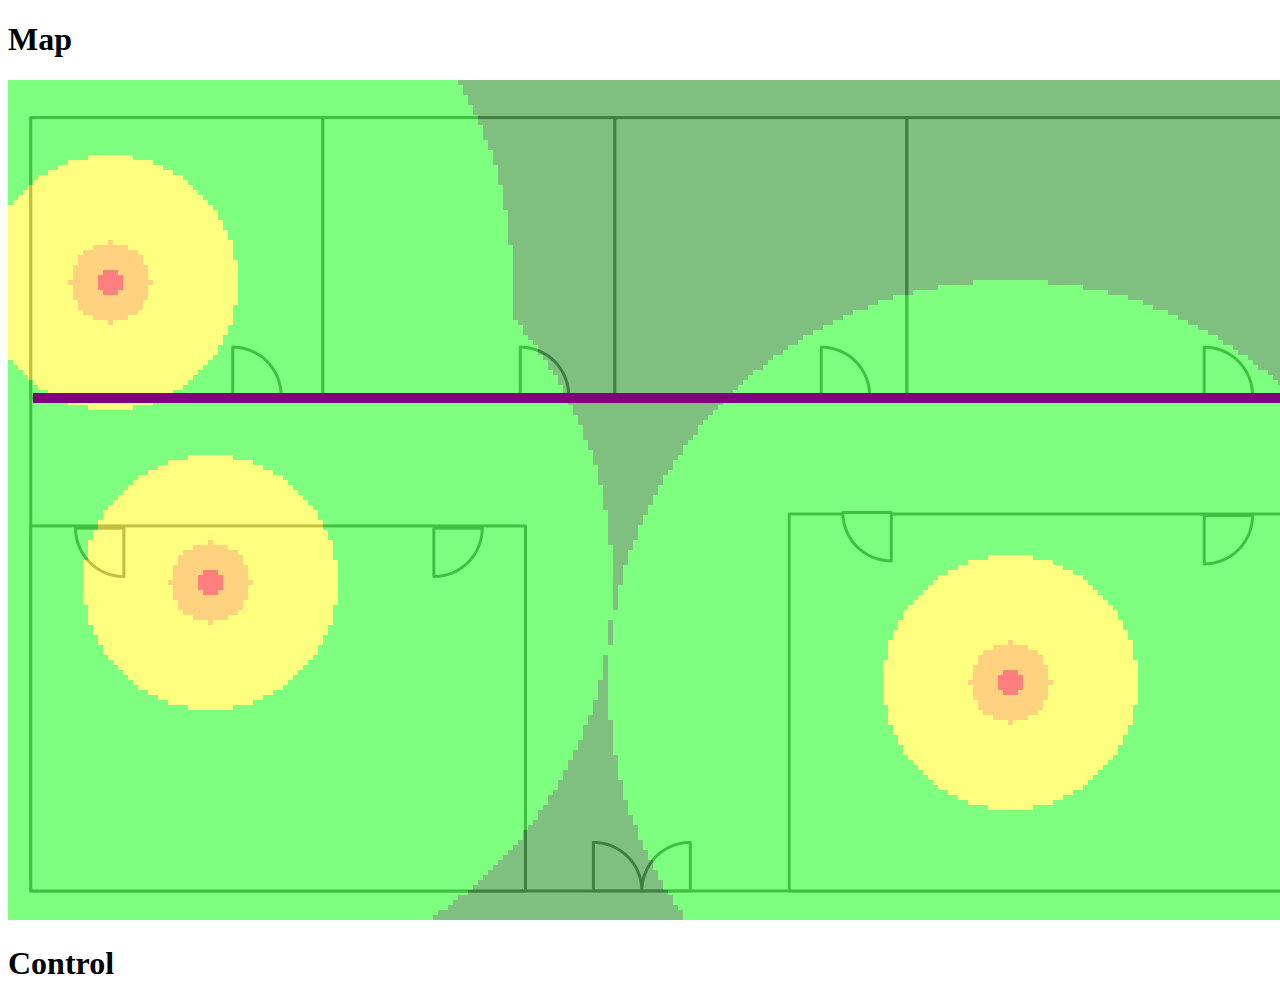
==== dottester/index.html @ 30c7c129 "init" ====
<!DOCTYPE html>
<html lang="jp">

<head>
    <meta charset="utf-8">
    <meta name="viewport" content="width=device-width, initial-scale=1">
    <link href="https://cdn.jsdelivr.net/npm/bootstrap@5.2.0-beta1/dist/css/bootstrap.min.css" rel="stylesheet" integrity="sha384-0evHe/X+R7YkIZDRvuzKMRqM+OrBnVFBL6DOitfPri4tjfHxaWutUpFmBp4vmVor" crossorigin="anonymous">
</head>

<body>
    <style type="text/css" media="screen">
    </style>

    <h1>Map</h1>
    <canvas id="canvas-map" width="1324" height="840"></canvas>
    <h1>Control</h1>

    <script src="https://cdn.jsdelivr.net/npm/bootstrap@5.2.0-beta1/dist/js/bootstrap.bundle.min.js" integrity="sha384-pprn3073KE6tl6bjs2QrFaJGz5/SUsLqktiwsUTF55Jfv3qYSDhgCecCxMW52nD2" crossorigin="anonymous"></script>
    <script src="https://ajax.googleapis.com/ajax/libs/jquery/3.6.0/jquery.min.js"></script>
    <script type="text/javascript" charset="utf-8">
        var canvas = document.getElementById("canvas-map");
        _ctx = canvas.getContext("2d");
        var backgroundImage = new Image();
        backgroundImage.src = "map.png";

        var frequency = 5120 * 1000 * 1000;
        var apPosList = [
            {x: 100, y: 200},
            {x: 200, y: 500},
            {x: 1000, y: 600},
        ];

        var obstaclesList =[
            {start: [25, 318], end: [1275, 318], attenuation: 3, material: "wood"}
        ];

        var selectedLengthPXOnImage = 1300;
        var selectedLengthMeter = 60;
        var px2meter = selectedLengthMeter / selectedLengthPXOnImage; // [m/px]

        var defaultAPdBPower = 17.0;

        function initMatrix(xlim, ylim) {
            var matrix = new Array(ylim);
            for (y = 0; y < ylim; y++) {
                matrix[y] = new Array(xlim);
            }
            for (y = 0; y < matrix.length; y++) {
                for (x = 0; x < matrix[y].length; x++) {
                    matrix[y][x] = null
                }
            }
            return matrix
        }

        function updateMatrixWithAP(matrix, dBPower, apAtX, apAtY, px2meter, freqHz) {
            /* calculate */
            xbox = parseInt(apAtX/5)
            ybox = parseInt(apAtY/5)
            xboxcenter = xbox * 5 + 5/2
            yboxcenter = ybox * 5 + 5/2
            matrix[ybox][xbox] = dBPower;
            matrix[parseInt(apAtY/5)][parseInt(apAtX/5)] = dBPower;

            for (y = 0; y < matrix.length; y++) {
                for (x = 0; x < matrix[y].length; x++) {
                    xPos = x * 5 + 5/2;
                    yPos = y * 5 + 5/2;
                    distM = Math.sqrt( Math.pow(Math.abs(xPos - xboxcenter) * px2meter, 2) + Math.pow(Math.abs(yPos - yboxcenter) * px2meter, 2))

                    dBPowerAtXY = dBPower - calcFreeSpaceLossdB(freqHz, distM)
                    //console.log(xPos, yPos, distM, dBPowerAtXY)
                    if (matrix[y][x] == null || matrix[y][x] < dBPowerAtXY) {
                        matrix[y][x] = dBPowerAtXY
                    }

                }
            }

            //iterativeUpdatedBPower(matrix, xbox, ybox, dBPower, px2meter, freqHz)

        }

        function iterativeUpdatedBPower(matrix, xBox, yBox, dBPower, px2meter, freqHz) {
            console.log("updateint adjaectt (%d, %d) power=%d (current=%d)", xBox, yBox, dBPower, matrix[yBox][xBox])
            console.log(matrix[yBox][xBox], dBPower)
            if (matrix[yBox][xBox] != null) {
                if (matrix[yBox][xBox] > dBPower) {
                    console.log("already highpower: OUT");
                    return;
                }
            }

            if (dBPower < dBPowerLimit) {
                console.log("power level too low");
                return;
            }

            matrix[yBox][xBox] = dBPower;

            xyLength = 5 * px2meter
            diagonalLength = 5 * Math.sqrt(2) * px2meter;
            xydBPower = dBPower - calcFreeSpaceLossdB(freqHz, xyLength)
            nondiagonaldBPower = dBPower - calcFreeSpaceLossdB(freqHz, diagonalLength)

            for (dY = -1; dY < 2; dY++) {
                for (dX = -1; dX < 2; dX++) {
                    if (dX == 0 && dY == 0) {
                        continue
                    }
                    console.log(dX, dY, xBox, yBox)
                    if (Math.abs(dY) == Math.abs(dX)) {
                        iterativeUpdatedBPower(matrix, xBox + dX, yBox + dY, nondiagonaldBPower, px2meter, freqHz)
                    } else  {
                        iterativeUpdatedBPower(matrix, xBox + dX, yBox + dY, xydBPower, px2meter, freqHz)
                    }
                }
            }


        }

        function dbm2mw(dbm) {
            return Math.pow(10, dbm / 10)
        }

        function mw2dbm(mw) {
            return 10 * Math.log10(mw)
        }

        function calcFreeSpaceLossdB(freqHz, distM) {
            speedOfLight = 299792458; // [m / s]
            waveLength = speedOfLight / freqHz;
            dB = 20 * Math.log10(4 * Math.PI * distM / waveLength)
            //los = Math.pow((4 * Math.PI * distM) / waveLength, 2);
            return dB
        }

        var dBPowerLimit = -96;
        var dBPower2colors = [
            [-15, "red"],
            [-25, "red"],
            [-35, "orange"],
            [-45, "yellow"],
            [-55, "lime"],
            [-65, "green"],
            [-75, "teal"],
            [-80, "blue"],
            [-85, "blue"],
            [-90, "navy"],
            [-96, "blue"],
        ];

        function calcColorForPower(dBPower) {
            if (dBPower == null) {
                return "none";
            }
            for (idx in dBPower2colors) {
                if (dBPower2colors[idx][0] < dBPower) {
                    return dBPower2colors[idx][1];
                }
            }

            return "none"
        }

        function drawXYinColor(xbox, ybox, color) {
            if (color == "none") {
                return;
            }
            x_0 = xbox * 5
            y_0 = ybox * 5

            _ctx.fillStyle=color
            _ctx.globalAlpha=0.5
            _ctx.fillRect(x_0, y_0, 5, 5)
            _ctx.globalAlpha=1.0
        }

        function drawMatrix(matrix) {
            //for (y in matrix) {
            for (y = 0; y < matrix.length; y++) {
                //for (x in matrix[y]) {
                for (x = 0; x < matrix[y].length; x++) {
                    dBPower = matrix[y][x];
                    color = calcColorForPower(dBPower)
                    //console.log(x, y, color)
                    drawXYinColor(x, y, color)

                }
            }

        }

        function drawObstacles(obstacles) {
            var canvas = document.getElementById("canvas-map");
            ctx = canvas.getContext("2d");
            for (idx in obstacles) {
                start = obstacles[idx].start
                end = obstacles[idx].end
                ctx.beginPath();
                ctx.moveTo(start[0], start[1]);
                ctx.lineTo(end[0], end[1]);
                ctx.strokeStyle = "purple"
                ctx.lineWidth=10;
                ctx.stroke();
            }

        }


        backgroundImage.onload=function() {
            _ctx.drawImage(backgroundImage, 0, 0);

            xLim = backgroundImage.width
            yLim = backgroundImage.height

            xLimBlock = parseInt(xLim / 5);
            yLimBlock = parseInt(yLim / 5)
            console.log(xLimBlock, yLimBlock);

            matrix = initMatrix(xLimBlock, yLimBlock);
            console.log("inited", matrix)

            // fill ap
            for (key in apPosList) {
                updateMatrixWithAP(matrix, defaultAPdBPower, apPosList[key].x, apPosList[key].y, px2meter, frequency)
            }

            drawMatrix(matrix)
            console.log("drawn", matrix);
            drawObstacles(obstaclesList);
        }

        function mapClick(e) {
            var mapOffset = $("#canvas-map").offset();
            mouseX = parseInt(e.clientX - mapOffset.left);
            mouseY = parseInt(e.clientY - mapOffset.top);
            console.log("clicked = ", mouseX, mouseY)
        }

        $("#canvas-map").click(function(e) { mapClick(e);});
    </script>
</body>

</html>
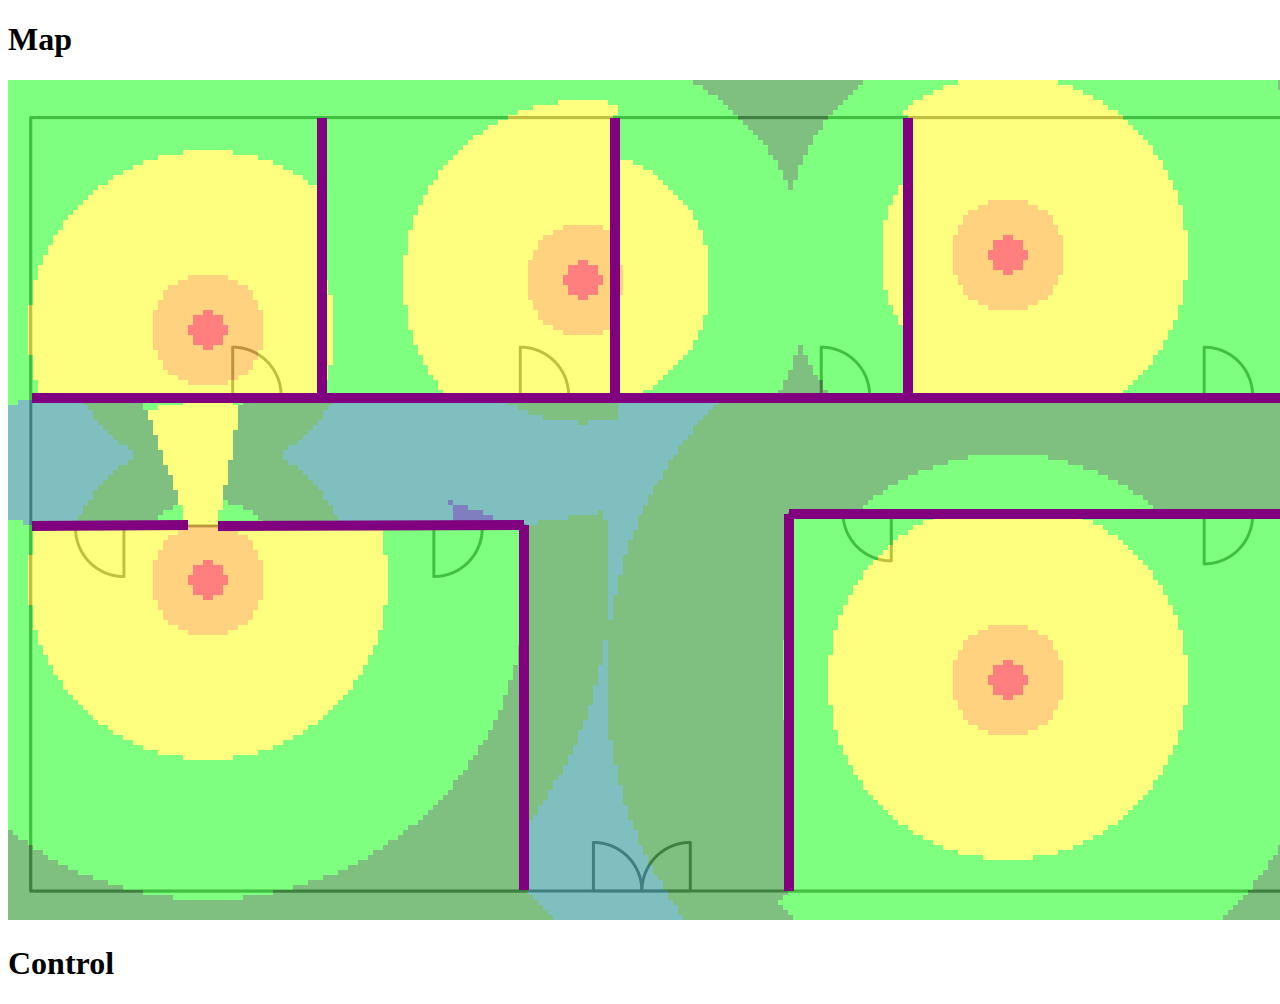
==== commit 33065b4e: "update" ====
--- a/dottester/index.html
+++ b/dottester/index.html
@@ -25,13 +25,33 @@
 
         var frequency = 5120 * 1000 * 1000;
         var apPosList = [
-            {x: 100, y: 200},
-            {x: 200, y: 500},
-            {x: 1000, y: 600},
+            {x: 200, y: 250, powerdb: 20.0},
+            {x: 200, y: 500, powerdb: 20.0},
+            {x: 1000, y: 600, powerdb: 20.0},
+            {x: 575, y: 200, powerdb: 20.0},
+            {x: 1000, y: 175, powerdb: 20.0},
         ];
 
-        var obstaclesList =[
-            {start: [25, 318], end: [1275, 318], attenuation: 3, material: "wood"}
+        /*
+         * drywall: 3
+         * bookchelf: 2
+         * exteriorglass: 3
+         * wooddoor: 6
+         * marble: 6
+         * brick: 10
+         * concrete 12
+         * elevator shaft: 30
+        */
+        var obstaclesList = [
+            {start: {x: 24, y:318}, end: {x: 1275, y:318}, attenuation: 12, material: "wood"},
+            {start: {x: 24, y:446}, end: {x: 180, y:445}, attenuation: 12, material: "wood"},
+            {start: {x: 210, y:446}, end: {x: 516, y:445}, attenuation: 12, material: "wood"},
+            {start: {x: 607, y:38}, end: {x: 607, y:318}, attenuation: 3, material: "wood"},
+            {start: {x: 781, y:434}, end: {x: 781, y:811}, attenuation: 3, material: "wood"},
+            {start: {x: 900, y:38}, end: {x: 900, y:318}, attenuation: 3, material: "wood"},
+            {start: {x: 314, y:38}, end: {x: 314, y:315}, attenuation: 3, material: "wood"},
+            {start: {x: 516, y:445}, end: {x: 516, y:810}, attenuation: 3, material: "wood"},
+            {start: {x: 781, y:434}, end: {x: 1275, y:434}, attenuation: 3, material: "wood"},
         ];
 
         var selectedLengthPXOnImage = 1300;
@@ -62,22 +82,85 @@
             matrix[ybox][xbox] = dBPower;
             matrix[parseInt(apAtY/5)][parseInt(apAtX/5)] = dBPower;
 
+            //for (y = 0; y < matrix.length; y++) {
+            //    for (x = 0; x < matrix[y].length; x++) {
+            //        xPos = x * 5 + 5/2;
+            //        yPos = y * 5 + 5/2;
+            //        distM = Math.sqrt( Math.pow(Math.abs(xPos - xboxcenter) * px2meter, 2) + Math.pow(Math.abs(yPos - yboxcenter) * px2meter, 2))
+
+            //        dBPowerAtXY = dBPower - calcFreeSpaceLossdB(freqHz, distM)
+            //        //console.log(xPos, yPos, distM, dBPowerAtXY)
+            //        if (matrix[y][x] == null || matrix[y][x] < dBPowerAtXY) {
+            //            matrix[y][x] = dBPowerAtXY
+            //        }
+
+            //    }
+            //}
+
+            //iterativeUpdatedBPower(matrix, xbox, ybox, dBPower, px2meter, freqHz)
+        }
+
+        function calcRealPoint(xbox, ybox) {
+            xPos = x * 5 + 5 / 2;
+            yPos = y * 5 + 5 / 2;
+            return [xPos, yPos];
+        }
+
+        function calcDistance(x0, y0, x1, y1, px2meter) {
+            return Math.sqrt( Math.pow(Math.abs(x0 - x1) * px2meter, 2) + Math.pow(Math.abs(y0 - y1) * px2meter, 2));
+        }
+
+        function isLineCross(a, b, c, d) {
+            s = (a.x - b.x) * (c.y - a.y) - (a.y - b.y) * (c.x - a.x);
+            t = (a.x - b.x) * (d.y - a.y) - (a.y - b.y) * (d.x - a.x);
+            if (s * t > 0) {
+                return false;
+            }
+
+            s = (c.x - d.x) * (a.y - c.y) - (c.y - d.y) * (a.x - c.x);
+            t = (c.x - d.x) * (b.y - c.y) - (c.y - d.y) * (b.x - c.x);
+            if (s * t > 0) {
+                return false;
+            }
+            return true;
+        }
+
+        function calcObstaclesAttenuationdB(pos, apPos, obstaclesList) {
+            attdB = 0.0
+            for (let idx in obstaclesList) {
+                obstacle = obstaclesList[idx];
+                if (isLineCross(pos, apPos, obstacle.start, obstacle.end)) {
+                    attdB += obstacle.attenuation
+                }
+            }
+            return attdB;
+        }
+
+        function updateMatrix(matrix, apPosList, obstaclesList, px2meter, frequency) {
             for (y = 0; y < matrix.length; y++) {
                 for (x = 0; x < matrix[y].length; x++) {
-                    xPos = x * 5 + 5/2;
-                    yPos = y * 5 + 5/2;
-                    distM = Math.sqrt( Math.pow(Math.abs(xPos - xboxcenter) * px2meter, 2) + Math.pow(Math.abs(yPos - yboxcenter) * px2meter, 2))
-
-                    dBPowerAtXY = dBPower - calcFreeSpaceLossdB(freqHz, distM)
-                    //console.log(xPos, yPos, distM, dBPowerAtXY)
-                    if (matrix[y][x] == null || matrix[y][x] < dBPowerAtXY) {
-                        matrix[y][x] = dBPowerAtXY
+                    curPos = calcRealPoint(x, y)
+
+                    for (ap_idx in apPosList) {
+                        apPos = [apPosList[ap_idx].x, apPosList[ap_idx].y]
+                        /* detect crossing obstacles */
+                        obstaclesAttenuationdB = calcObstaclesAttenuationdB(
+                            {x: curPos[0], y: curPos[1]},
+                            {x: apPos[0], y: apPos[1]},
+                            obstaclesList
+                        )
+
+                        distM = calcDistance(curPos[0], curPos[1], apPos[0], apPos[1], px2meter)
+
+                        dBPowerAtXY = apPosList[ap_idx].powerdb  - obstaclesAttenuationdB - calcFreeSpaceLossdB(frequency, distM);
+                        if (matrix[y][x] == null || matrix[y][x] < dBPowerAtXY) {
+                            //console.log(apPosList[idx].powerdb, dBPowerAtXY)
+                            matrix[y][x] = dBPowerAtXY
+                        }
                     }
 
                 }
             }
-
-            //iterativeUpdatedBPower(matrix, xbox, ybox, dBPower, px2meter, freqHz)
 
         }
 
@@ -142,10 +225,11 @@
             [-25, "red"],
             [-35, "orange"],
             [-45, "yellow"],
-            [-55, "lime"],
-            [-65, "green"],
-            [-75, "teal"],
-            [-80, "blue"],
+            [-50, "lime"],
+            [-55, "green"],
+            [-60, "teal"],
+            [-65, "navy"],
+            [-70, "blue"],
             [-85, "blue"],
             [-90, "navy"],
             [-96, "blue"],
@@ -199,8 +283,8 @@
                 start = obstacles[idx].start
                 end = obstacles[idx].end
                 ctx.beginPath();
-                ctx.moveTo(start[0], start[1]);
-                ctx.lineTo(end[0], end[1]);
+                ctx.moveTo(start.x, start.y);
+                ctx.lineTo(end.x, end.y);
                 ctx.strokeStyle = "purple"
                 ctx.lineWidth=10;
                 ctx.stroke();
@@ -226,6 +310,7 @@
             for (key in apPosList) {
                 updateMatrixWithAP(matrix, defaultAPdBPower, apPosList[key].x, apPosList[key].y, px2meter, frequency)
             }
+            updateMatrix(matrix, apPosList, obstaclesList, px2meter, frequency)
 
             drawMatrix(matrix)
             console.log("drawn", matrix);
